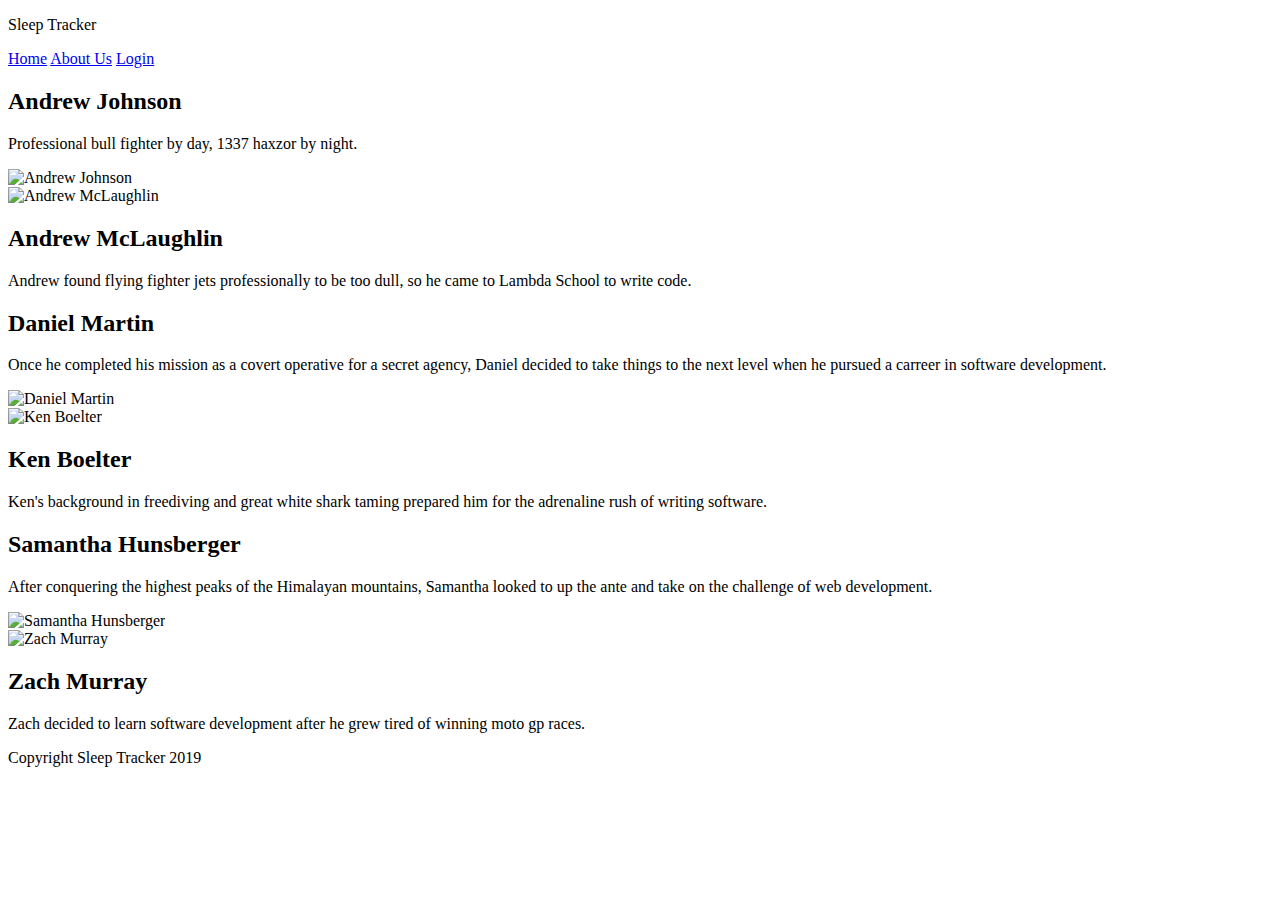
==== about.html @ 62a137de "Add files via upload" ====
<!doctype html>

<html lang="en">
    <head>
    <meta charset="utf-8">

    <title>Sleep Tracker</title>

    <link href="https://fonts.googleapis.com/css?family=Abel|Maven+Pro|Poppins&display=swap" rel="stylesheet">
    <link href="css/index.css" rel="stylesheet">

    <!--[if lt IE 9]>
        <script src="https://cdnjs.cloudflare.com/ajax/libs/html5shiv/3.7.3/html5shiv.js"></script>
    <![endif]-->
    </head>

    <body>
        <nav class="nav-container ">
            <div class="inner-container">
                <div class="nav-section">
                    <p>Sleep Tracker</p>
                </div>
                <div class="nav-section">
                    <line3></line3>
                    <a href="index.html">Home</a>
                    <line3></line3>
                    <a href="about.html">About Us</a>
                    <line3></line3>
                    <a href="https://festive-banach-64ae41.netlify.com/" class="btn">Login</a>
                    <line3></line3>
                </div>
            </div>    
        </nav>
            <div class="container home">
                <section class="content-section">
                    <div class="text-content">
                        <h2>Andrew Johnson</h2>
                        <p>Professional bull fighter by day, 1337 haxzor by night.</p>
                    </div>
                    <div class="img-content">
                        <img src="img/aJohnson.png" alt="Andrew Johnson">
                    </div>
                </section>

                <section class="content-section inverse-content">
                    <div class="img-content">
                        <img src="img/aMcLaughlin.png" alt="Andrew McLaughlin">
                    </div>
                    <div class="text-content">
                        <h2>Andrew McLaughlin</h2>
                        <p>Andrew found flying fighter jets professionally to be too dull, so he came to Lambda School to write code.</p>
                    </div>
                </section>

                <section class="content-section">
                    <div class="text-content">
                        <h2>Daniel Martin</h2>
                        <p>Once he completed his mission as a covert operative for a secret agency, Daniel decided to take things to the next level when he pursued a carreer in software development.</p>
                    </div>
                    <div class="img-content">
                        <img src="img/dMartin.png" alt="Daniel Martin">
                    </div>
                </section>

                <section class="content-section inverse-content">
                    <div class="img-content">
                        <img src="img/kBoelter.png" alt="Ken Boelter">
                    </div>
                    <div class="text-content">
                        <h2>Ken Boelter</h2>
                        <p>Ken's background in freediving and great white shark taming prepared him for the adrenaline rush of writing software.</p>
                    </div>
                </section>

                <section class="content-section">
                    <div class="text-content">
                        <h2>Samantha Hunsberger</h2>
                        <p>After conquering the highest peaks of the Himalayan mountains, Samantha looked to up the ante and take on the challenge of web development.</p>
                    </div>
                    <div class="img-content">
                        <img src="img/sHunsberger.png" alt="Samantha Hunsberger">
                    </div>
                </section>

                <section class="content-section inverse-content">
                    <div class="img-content">
                        <img src="img/zMurray.png" alt="Zach Murray">
                    </div>
                    <div class="text-content">
                        <h2>Zach Murray</h2>
                        <p>Zach decided to learn software development after he grew tired of winning moto gp races.</p>
                    </div>
                </section>
        </div><!-- container -->

        <footer class="footer">
            <p>Copyright Sleep Tracker 2019</p>
        </footer>

    </body>
</html>
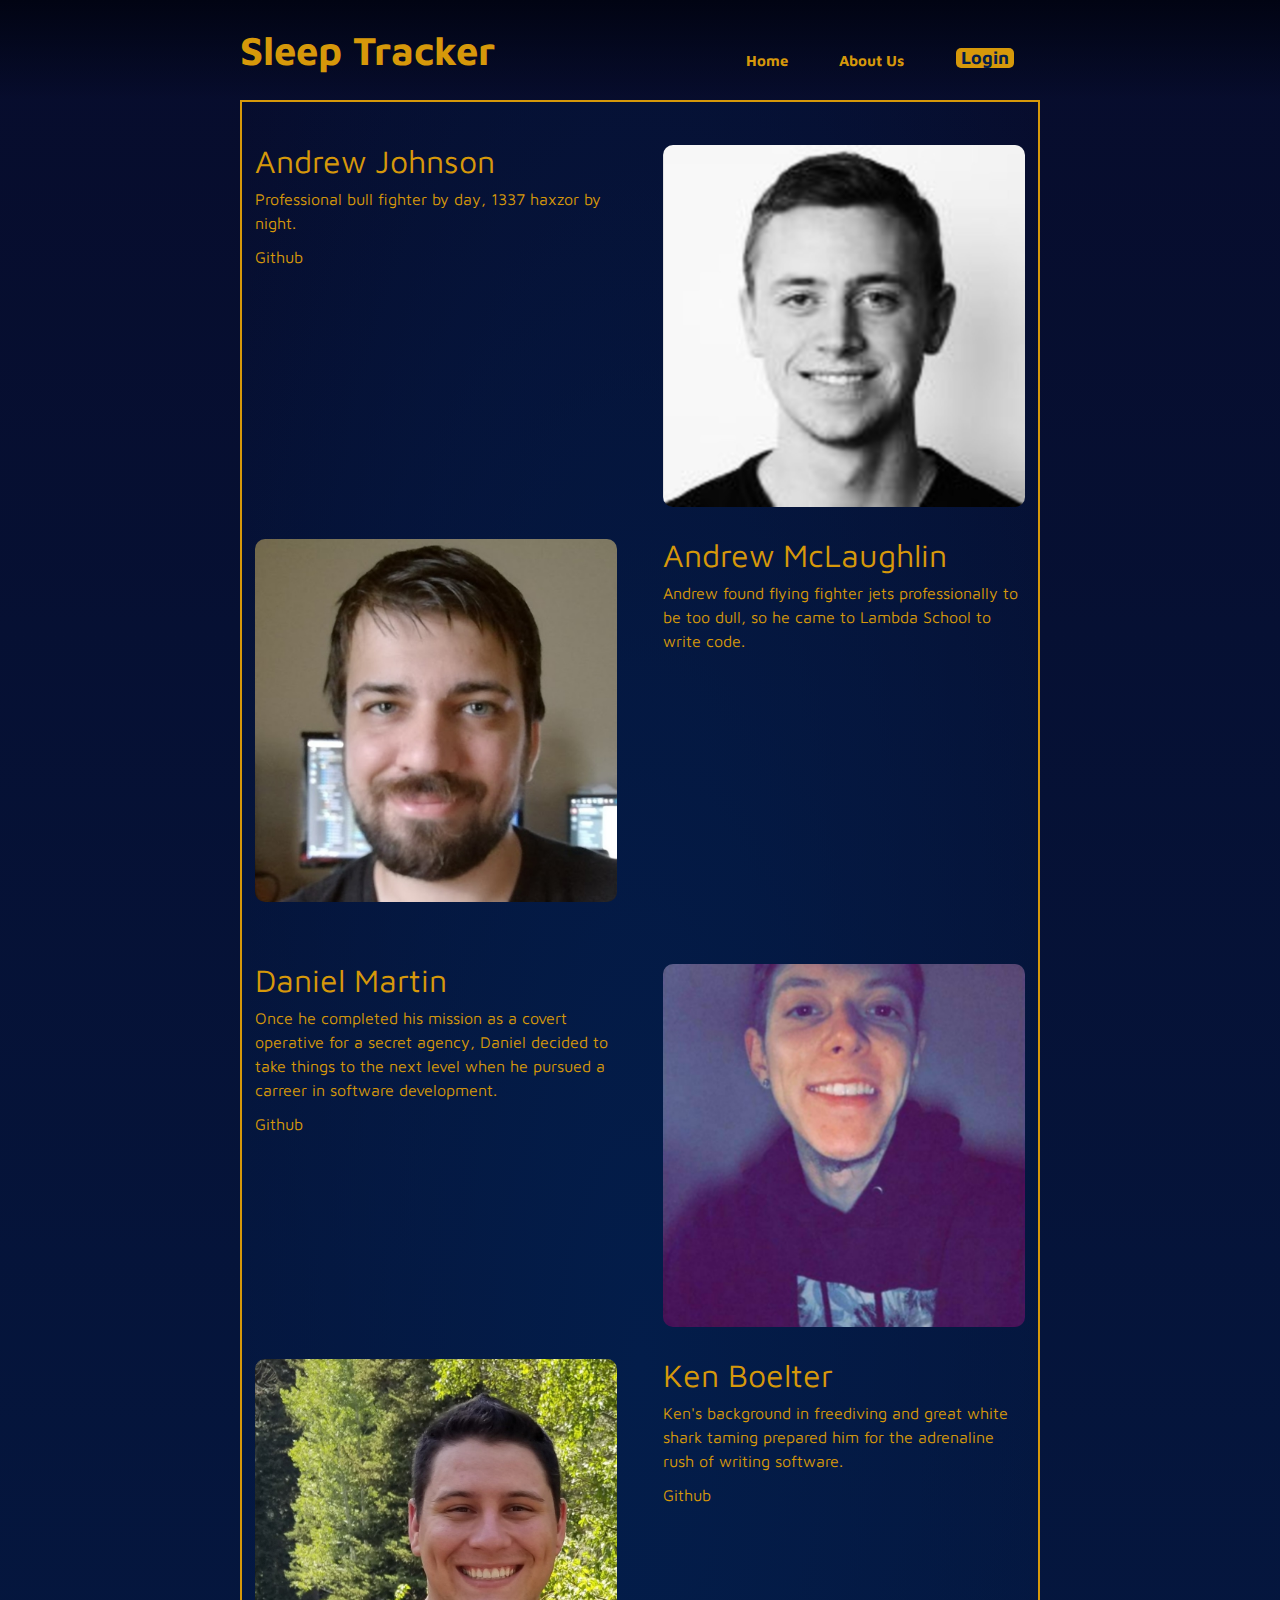
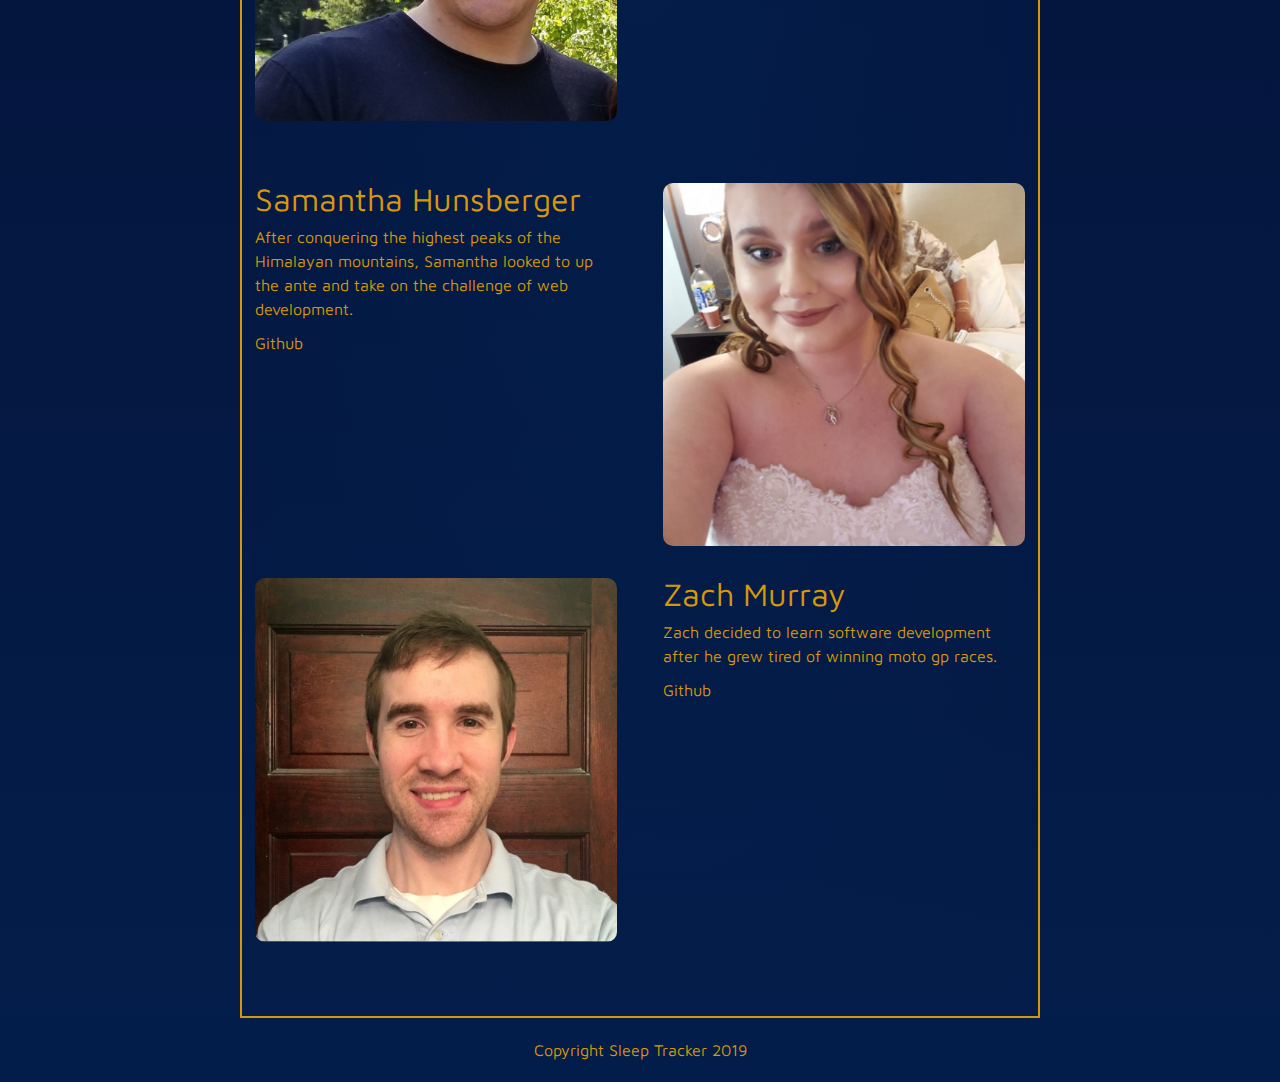
==== commit 3c5b8202: "removed unnecessary files, cleaned up code. added github links to about page." ====
--- a/about.html
+++ b/about.html
@@ -36,6 +36,7 @@
                     <div class="text-content">
                         <h2>Andrew Johnson</h2>
                         <p>Professional bull fighter by day, 1337 haxzor by night.</p>
+                        <a href="https://github.com/andrewj12763" class="github-link">Github</a>
                     </div>
                     <div class="img-content">
                         <img src="img/aJohnson.png" alt="Andrew Johnson">
@@ -49,6 +50,7 @@
                     <div class="text-content">
                         <h2>Andrew McLaughlin</h2>
                         <p>Andrew found flying fighter jets professionally to be too dull, so he came to Lambda School to write code.</p>
+                        <!-- <a href="https://github.com/andrewj12763" class="github-link">Github</a> -->
                     </div>
                 </section>
 
@@ -56,6 +58,7 @@
                     <div class="text-content">
                         <h2>Daniel Martin</h2>
                         <p>Once he completed his mission as a covert operative for a secret agency, Daniel decided to take things to the next level when he pursued a carreer in software development.</p>
+                        <a href="https://github.com/ohfr" class="github-link">Github</a>
                     </div>
                     <div class="img-content">
                         <img src="img/dMartin.png" alt="Daniel Martin">
@@ -69,6 +72,7 @@
                     <div class="text-content">
                         <h2>Ken Boelter</h2>
                         <p>Ken's background in freediving and great white shark taming prepared him for the adrenaline rush of writing software.</p>
+                        <a href="https://github.com/krboelter" class="github-link">Github</a>
                     </div>
                 </section>
 
@@ -76,6 +80,7 @@
                     <div class="text-content">
                         <h2>Samantha Hunsberger</h2>
                         <p>After conquering the highest peaks of the Himalayan mountains, Samantha looked to up the ante and take on the challenge of web development.</p>
+                        <a href="https://github.com/Samantha-Reis" class="github-link">Github</a>
                     </div>
                     <div class="img-content">
                         <img src="img/sHunsberger.png" alt="Samantha Hunsberger">
@@ -89,6 +94,7 @@
                     <div class="text-content">
                         <h2>Zach Murray</h2>
                         <p>Zach decided to learn software development after he grew tired of winning moto gp races.</p>
+                        <a href="https://github.com/ZachM89" class="github-link">Github</a>
                     </div>
                 </section>
         </div><!-- container -->
--- a/css/index.css
+++ b/css/index.css
@@ -0,0 +1,385 @@
+/* ------------------------------------------------------------------- */
+/* http://meyerweb.com/eric/tools/css/reset/ 
+   v2.0 | 20110126
+   License: none (public domain)
+*/
+html,
+body,
+div,
+span,
+applet,
+object,
+iframe,
+h1,
+h2,
+h3,
+h4,
+h5,
+h6,
+p,
+blockquote,
+pre,
+a,
+abbr,
+acronym,
+address,
+big,
+cite,
+code,
+del,
+dfn,
+em,
+img,
+ins,
+kbd,
+q,
+s,
+samp,
+small,
+strike,
+strong,
+sub,
+sup,
+tt,
+var,
+b,
+u,
+i,
+center,
+dl,
+dt,
+dd,
+ol,
+ul,
+li,
+fieldset,
+form,
+label,
+legend,
+table,
+caption,
+tbody,
+tfoot,
+thead,
+tr,
+th,
+td,
+article,
+aside,
+canvas,
+details,
+embed,
+figure,
+figcaption,
+footer,
+header,
+hgroup,
+menu,
+nav,
+output,
+ruby,
+section,
+summary,
+time,
+mark,
+audio,
+video {
+  margin: 0;
+  padding: 0;
+  border: 0;
+  font-size: 100%;
+  font: inherit;
+  vertical-align: baseline;
+}
+/* HTML5 display-role reset for older browsers */
+article,
+aside,
+details,
+figcaption,
+figure,
+footer,
+header,
+hgroup,
+menu,
+nav,
+section {
+  display: block;
+}
+body {
+  line-height: 1;
+}
+ol,
+ul {
+  list-style: none;
+}
+blockquote,
+q {
+  quotes: none;
+}
+blockquote:before,
+blockquote:after,
+q:before,
+q:after {
+  content: '';
+  content: none;
+}
+table {
+  border-collapse: collapse;
+  border-spacing: 0;
+}
+* {
+  box-sizing: border-box;
+}
+html {
+  font-size: 62.5%;
+}
+html,
+body {
+  font-family: 'Roboto', sans-serif;
+  background-image: linear-gradient(#070C2C, #031D4A);
+}
+h1,
+h2,
+h3,
+h4,
+h5 {
+  color: #D6980A;
+  font-family: 'Maven Pro', sans-serif;
+}
+h1 {
+  font-size: 4rem;
+}
+h2 {
+  color: #D6980A;
+  font-size: 3.2rem;
+  padding-bottom: 10px;
+}
+h4 {
+  font-size: 2.5rem;
+  padding-bottom: 10px;
+}
+p {
+  font-family: 'Maven Pro', sans-serif;
+  color: #D6980A;
+  line-height: 1.5;
+  font-size: 1.6rem;
+  padding-bottom: 10px;
+}
+img {
+  max-width: 100%;
+  height: auto;
+}
+.container {
+  max-width: 800px;
+  width: 100%;
+  margin: 0 auto;
+}
+@media (max-width: 500px) {
+  .container {
+    width: 93%;
+    margin: 0 3.5%;
+  }
+}
+nav {
+  display: flex;
+  background-image: linear-gradient(#010413, rgba(255, 0, 0, 0));
+  color: #D6980A;
+  text-decoration: none;
+  align-content: flex-end;
+}
+nav p {
+  font-family: 'Maven Pro', sans-serif;
+  font-size: 4rem;
+  font-weight: bold;
+  padding: 0px;
+  align-items: flex-end;
+}
+nav a {
+  font-family: 'Maven Pro', sans-serif;
+  display: flex;
+  align-content: baseline;
+  text-decoration: none;
+  font-size: 1.5rem;
+  font-weight: bold;
+  color: #D6980A;
+}
+nav a:hover {
+  color: white;
+}
+nav .nav-container {
+  display: flex;
+  justify-content: center;
+  align-items: baseline;
+}
+nav .inner-container {
+  display: flex;
+  max-width: 800px;
+  width: 100%;
+  justify-content: space-between;
+  align-items: flex-end;
+  margin: 20px auto;
+}
+nav .nav-section {
+  display: flex;
+  align-items: flex-end;
+}
+nav .nav-section p {
+  display: flex;
+  align-items: flex-end;
+}
+nav .nav-section .btn {
+  padding: 5px;
+  display: flex;
+  justify-content: center;
+  align-items: center;
+  font-size: 1.8rem;
+  height: 20px;
+  background-color: #D6980A;
+  color: #031D4A;
+  border-radius: 5px;
+  font-family: 'Maven Pro', sans-serif;
+}
+nav .nav-section .btn:hover {
+  background-color: #F6F7F8;
+}
+nav .nav-section:last-child {
+  display: flex;
+  width: 40%;
+  justify-content: space-between;
+  align-items: flex-end;
+  margin: 0px 0px 12px;
+}
+nav .nav-section:last-child .line3:last-child {
+  display: none;
+}
+nav .nav-section:last-child .a:hover {
+  color: white;
+}
+@media (max-width: 500px) {
+  nav p {
+    font-size: 3.2rem;
+    font-weight: normal;
+    padding: 0px;
+  }
+  nav .inner-container {
+    width: 94%;
+    flex-direction: column;
+    align-items: center;
+    margin: 10px 3%;
+  }
+  nav .nav-section:last-child {
+    display: flex;
+    width: 100%;
+    justify-content: space-between;
+  }
+}
+.footer {
+  width: 100%;
+  background: #FFEBCD;
+  background: #031D4A;
+  color: #D6980A;
+}
+.footer p {
+  text-align: center;
+  color: #D6980A;
+  font-size: 1.6rem;
+  padding: 20px;
+}
+.home {
+  background-image: radial-gradient(#031D4A, rgba(255, 0, 0, 0));
+  padding: 1%;
+  border: 2px #D6980A solid;
+}
+.home .content-section {
+  margin: 30px 0;
+  display: flex;
+  flex-wrap: wrap;
+  justify-content: space-between;
+}
+.home .content-section .text-content {
+  width: 48%;
+  padding-right: 1%;
+}
+.home .content-section .img-content {
+  width: 48%;
+  padding-left: 1%;
+}
+.home .content-section .img-content img {
+  border-radius: 10px;
+}
+@media (max-width: 500px) {
+  .home .content-section {
+    display: flex;
+    flex-direction: column;
+    justify-content: center;
+    align-items: center;
+  }
+  .home .content-section .text-content {
+    width: 100%;
+    padding-right: 0%;
+  }
+  .home .content-section .img-content {
+    display: flex;
+    width: 100%;
+    padding-left: 0%;
+    justify-content: center;
+  }
+  .home .content-section .img-content img {
+    border-radius: 10px;
+  }
+}
+.home .top {
+  margin: 0px 0px 30px;
+}
+.home .top .text-content {
+  width: 100%;
+  padding-right: 0%;
+  margin: 0px 0px 10px;
+}
+.home .top .img-content {
+  width: 100%;
+  padding-left: 0%;
+  margin: 0px 0px 20px;
+}
+.home .top .img-content img {
+  border-radius: 5px;
+}
+.home .inverse-content {
+  padding-bottom: 30px;
+}
+.home .inverse-content .text-content {
+  padding-left: 1%;
+  padding-right: 0;
+}
+.home .inverse-content .img-content {
+  padding-right: 1%;
+  padding-left: 0;
+}
+@media (max-width: 500px) {
+  .home .inverse-content {
+    flex-direction: column-reverse;
+  }
+}
+.home .content-full-width {
+  width: 100%;
+  margin: 0 auto 30px;
+}
+.home .content-full-width img {
+  border-radius: 10px;
+}
+@media (max-width: 500px) {
+  .home .content-full-width {
+    width: 100%;
+  }
+}
+.about-us {
+  flex-direction: wrap;
+}
+.github-link {
+  text-decoration: none;
+  font-family: 'Maven Pro', sans-serif;
+  color: #D6980A;
+  line-height: 1.5;
+  font-size: 1.6rem;
+  padding-bottom: 10px;
+}
